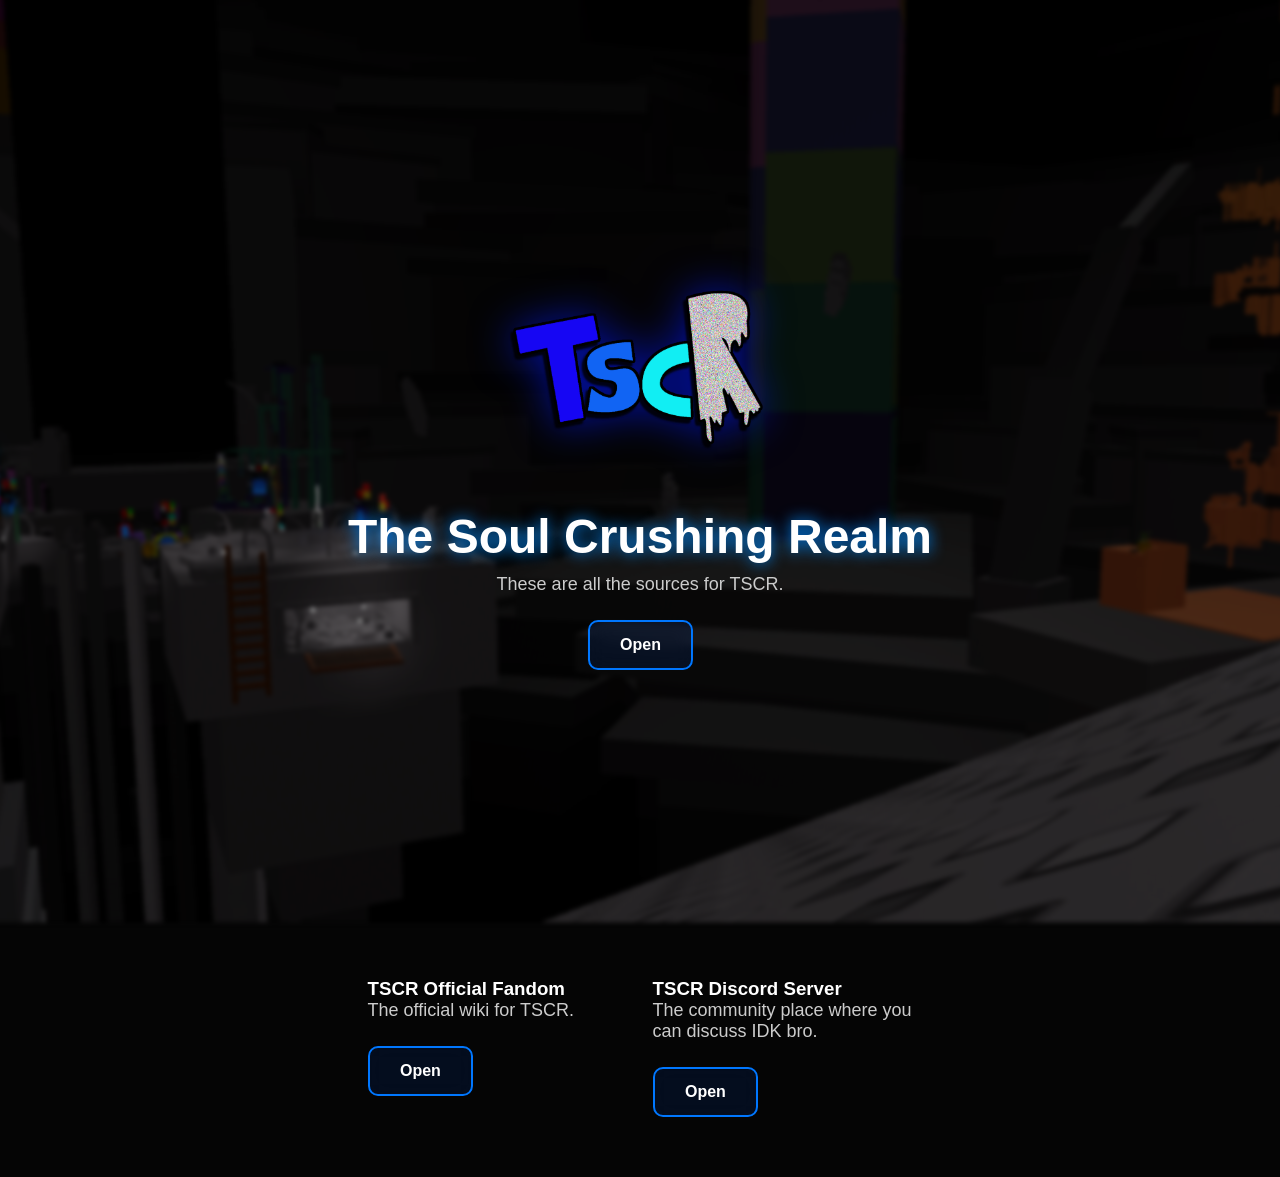
==== learn.html @ 547de75a "commited to stuff" ====
<!DOCTYPE html>
<html lang="en">
<head>
    <meta charset="UTF-8">
    <meta name="viewport" content="width=device-width, initial-scale=1.0">
    <link rel="icon" href="media/logo.png" type="image/png">
    <title>The Soul Crushing Realm</title>
    <link rel="stylesheet" href="style.css">
</head>

<body>


<section class="hero">
    <img src="media/cave.png" class="background" alt="">

    <div class="content">
        <img src="media/logo.png" class="logo" alt="">

        <h1>The Soul Crushing Realm</h1>
        <p>These are all the sources for TSCR.</p>

        <a href="#cards" class="button">Open</a>
    </div>
</section>

<section id="cards" style="padding: 60px 40px; background: #050505;">

    <div style="
    display: grid;
    grid-template-columns: repeat(auto-fit, minmax(220px, 260px));
    gap: 25px;
    justify-content: center;
    max-width: 1200px;
    margin: 0 auto;
">

        <div>
            <img src="https://cdn.aptoide.com/imgs/5/f/f/5ff87db45fdf0490e6e4bdec8634fd39_fgraphic.png" style="width:100%; border-radius:10px;" alt="">
            <h3>TSCR Official Fandom</h3>
            <p>The official wiki for TSCR.</p>
            <a href="https://the-soul-crushing-realm.fandom.com/" class="button">Open</a>
        </div>

        <div>
            <img src="https://www.insidehighered.com/sites/default/files/2023-04/Discord-Symbol.png" style="width:100%; border-radius:10px;" alt="">
            <h3>TSCR Discord Server</h3>
            <p>The community place where you can discuss IDK bro.</p>
            <a href="https://discord.gg/FuqTmzyh8w" class="button">Open</a>
        </div>


    </div>

</section>

</body>
</html>
---- style.css ----
* {
    margin: 0;
    padding: 0;
    box-sizing: border-box;
}


body {
    font-family: 'Segoe UI', sans-serif;
    background: black;
    color: white;
    overflow-x: hidden;
}


.hero {
    position: relative;
    height: 100vh;
    width: 100%;
}

.background {
    width: 100%;
    height: 100%;
    object-fit: cover;
    filter: brightness(0.5) blur(2px);
    transform: scale(1.05);
    animation: slowZoom 20s infinite alternate ease-in-out;

    user-select: none;
    -webkit-user-drag: none;
}

.content {
    position: absolute;
    top: 50%;
    left: 50%;
    transform: translate(-50%, -50%);
    text-align: center;
}


.logo {
    width: 260px;
    margin-bottom: 15px;

    filter: drop-shadow(0 0 20px rgb(0 21 255 / 0.6));
    animation: float 4s ease-in-out infinite;

    user-select: none;
    -webkit-user-drag: none;
}


h1 {
    font-size: 48px;
    margin-bottom: 10px;

    text-shadow: 0 0 15px #008cff;
}

/* Description */
p {
    font-size: 18px;
    color: #ccc;
    margin-bottom: 25px;
}


.button {
    display: inline-block;
    padding: 14px 30px;
    font-size: 16px;
    font-weight: bold;

    color: white;
    text-decoration: none;

    border: 2px solid #0077ff;
    border-radius: 10px;

    background: rgb(0 89 255 / 0.1);
    backdrop-filter: blur(10px);

    transition: all 0.3s ease;
}


.button:hover {
    background: #009dff;
    box-shadow: 0 0 25px #00b2ff;
    transform: scale(1.1);
}


@keyframes slowZoom {
    from { transform: scale(1.05); }
    to { transform: scale(1.12); }
}

@keyframes float {
    0%, 100% { transform: translateY(0); }
    50% { transform: translateY(-10px); }
}
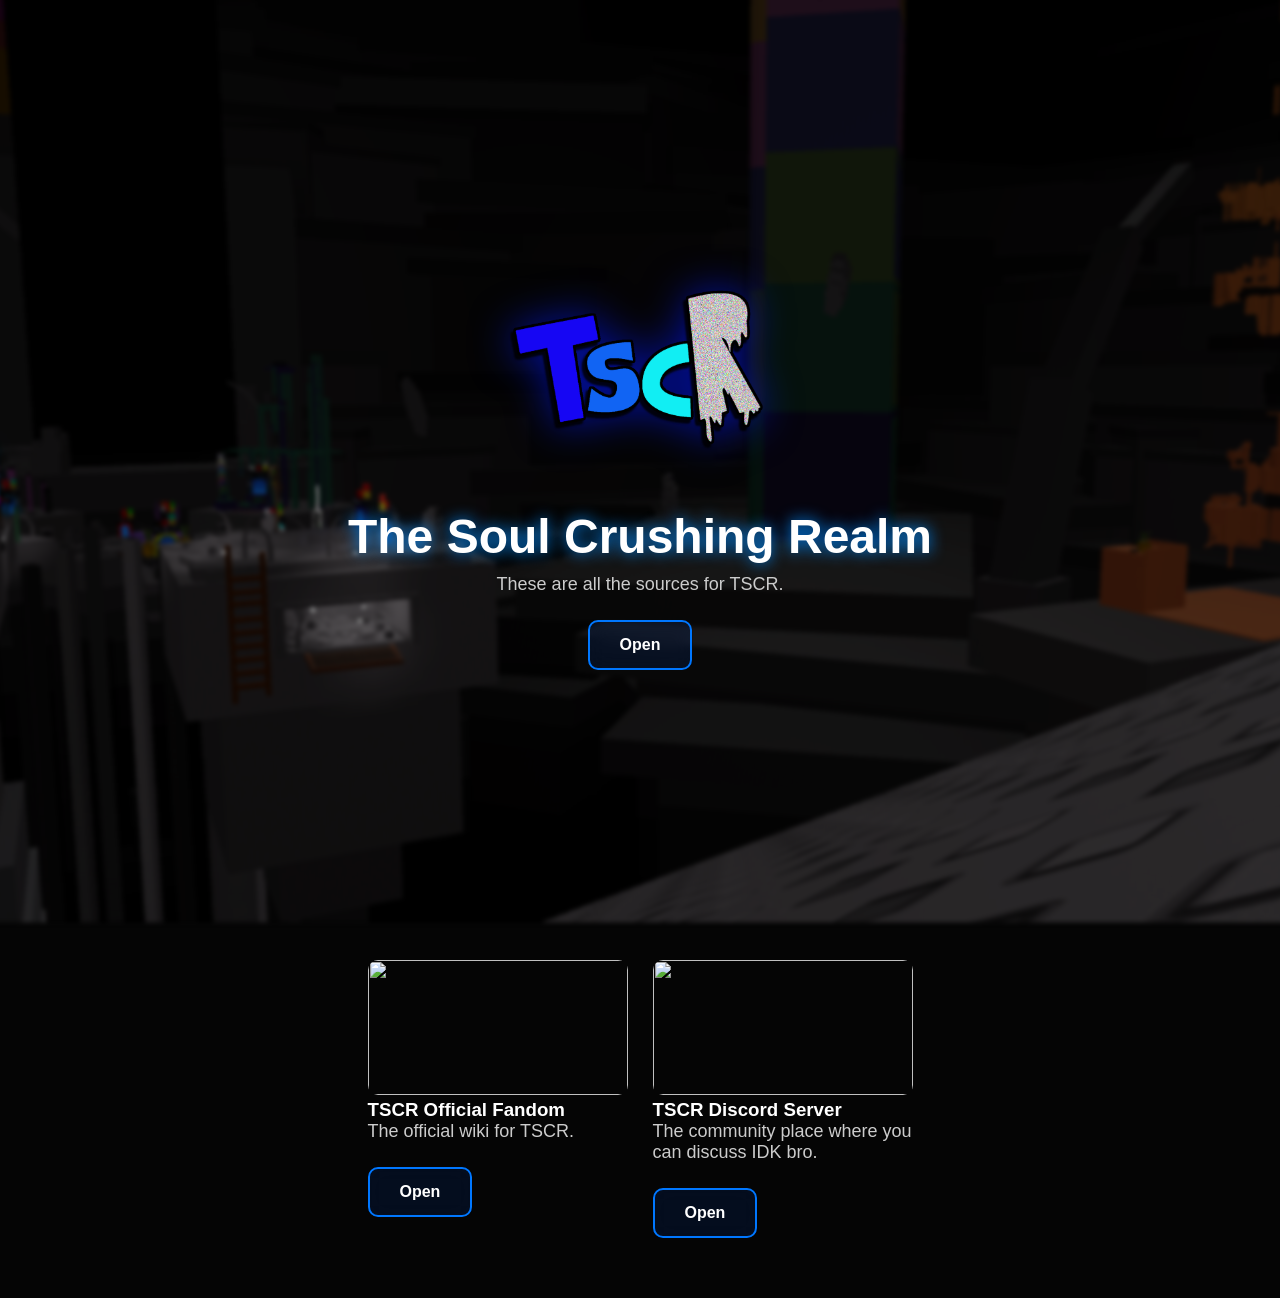
==== commit d14058d1: "commited to cards looking cool" ====
--- a/learn.html
+++ b/learn.html
@@ -36,14 +36,14 @@
 ">
 
         <div>
-            <img src="https://cdn.aptoide.com/imgs/5/f/f/5ff87db45fdf0490e6e4bdec8634fd39_fgraphic.png" style="width:100%; border-radius:10px;" alt="">
+            <img src="https://cdn.aptoide.com/imgs/5/f/f/5ff87db45fdf0490e6e4bdec8634fd39_fgraphic.png" style="width:100%; height:135px; border-radius:10px;" alt="" >
             <h3>TSCR Official Fandom</h3>
             <p>The official wiki for TSCR.</p>
             <a href="https://the-soul-crushing-realm.fandom.com/" class="button">Open</a>
         </div>
 
         <div>
-            <img src="https://www.insidehighered.com/sites/default/files/2023-04/Discord-Symbol.png" style="width:100%; border-radius:10px;" alt="">
+            <img src="https://www.insidehighered.com/sites/default/files/2023-04/Discord-Symbol.png" style="width:100%; height:135px; border-radius:10px;" alt="">
             <h3>TSCR Discord Server</h3>
             <p>The community place where you can discuss IDK bro.</p>
             <a href="https://discord.gg/FuqTmzyh8w" class="button">Open</a>
